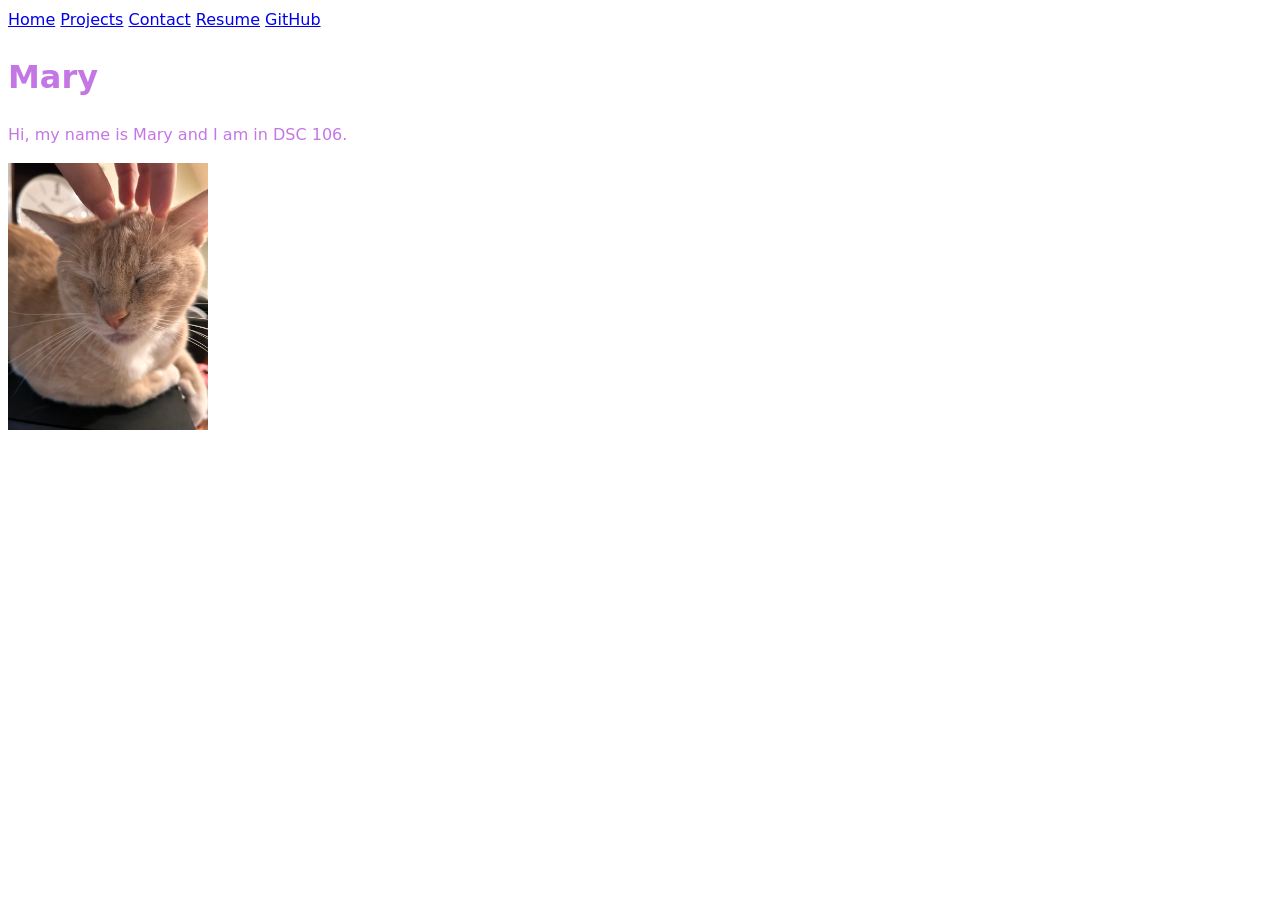
==== index.html @ 955954f8 "added pages" ====
<!DOCTYPE html>
<html lang="en">
<head>
    <meta charset="UTF-8">
    <meta name="viewport" content="width=device-width, initial-scale=1.0">
    <title>Mary: Personal site and portfolio</title>
    <link rel="stylesheet" href="style.css" />
</head>
<body>
    <nav>
        <a href="index.html">Home</a>
        <a href="projects/index.html">Projects</a>
        <a href="contact/index.html">Contact</a>
        <a href="CV/index.html">Resume</a>
        <a href="https://github.com/maryliusemail" target="_blank">GitHub</a>
    </nav>

    <h1>Mary</h1>

    <p>Hi, my name is Mary and I am in DSC 106.</p>

    <img
        width="200"
        src="images/cat.jpg"
        alt="This is a picture of my cat, Nugget"
    />
</body>
</html>
---- style.css ----
body {
  /* Set line height to 1.5 times the font size
	   and use the OS’s UI font as the website font
	 */
  font: 100%/1.5 system-ui;
  color: rgb(196, 118, 229);

}
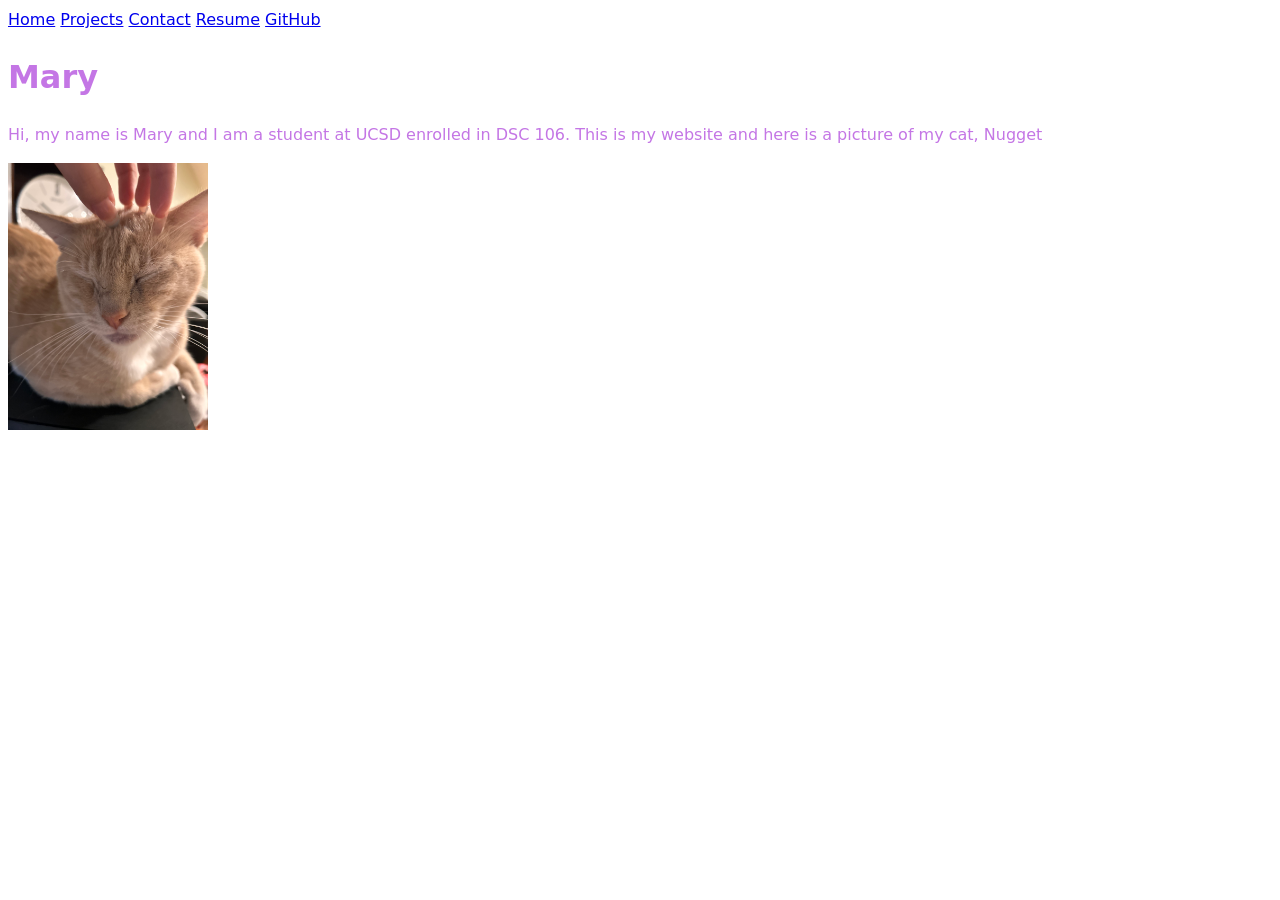
==== commit e52fa64e: "Update index.html" ====
--- a/index.html
+++ b/index.html
@@ -17,7 +17,7 @@
 
     <h1>Mary</h1>
 
-    <p>Hi, my name is Mary and I am in DSC 106.</p>
+    <p>Hi, my name is Mary and I am a student at UCSD enrolled in DSC 106. This is my website and here is a picture of my cat, Nugget</p>
 
     <img
         width="200"
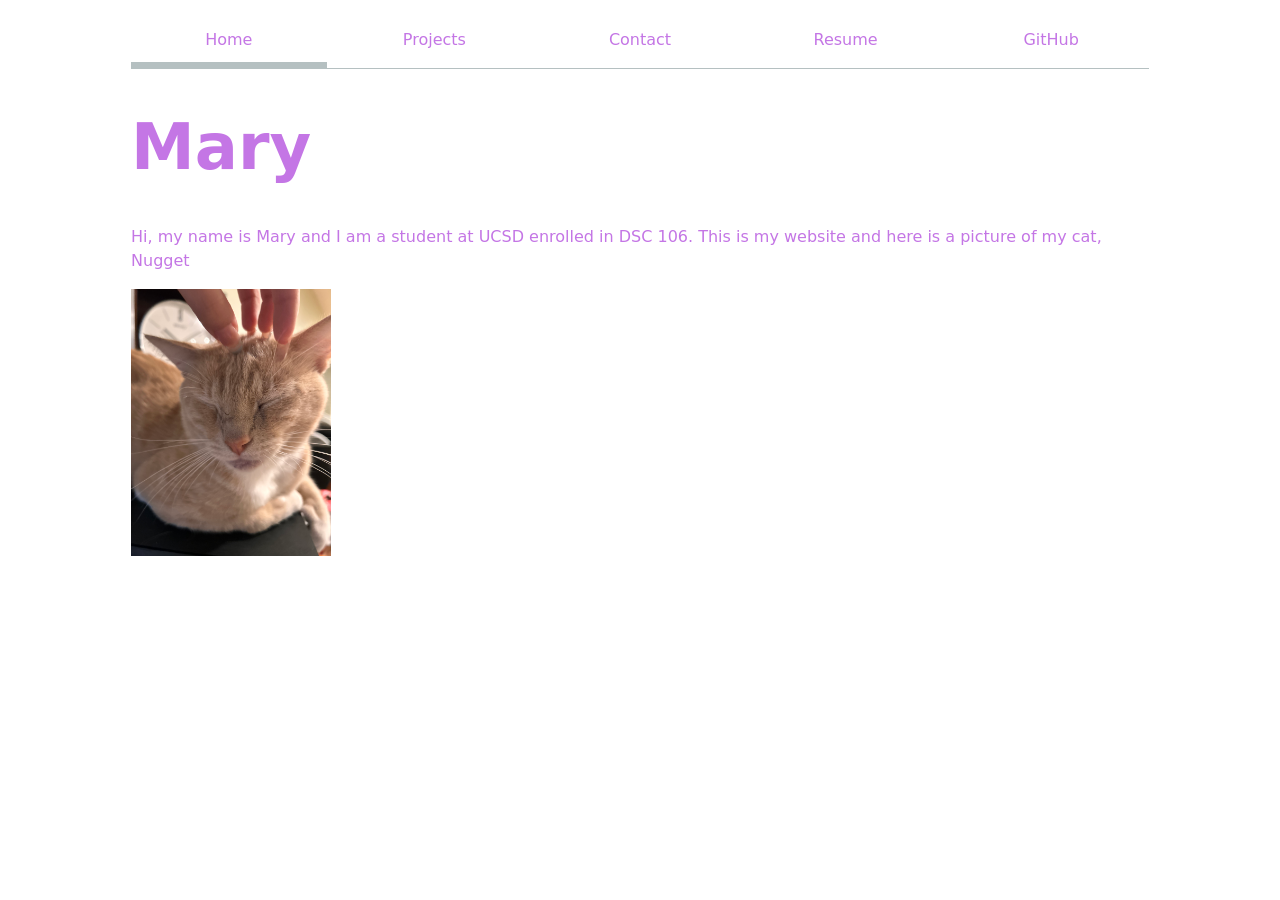
==== commit 1feb0c97: "lab 2 contents" ====
--- a/index.html
+++ b/index.html
@@ -8,11 +8,15 @@
 </head>
 <body>
     <nav>
-        <a href="index.html">Home</a>
-        <a href="projects/index.html">Projects</a>
-        <a href="contact/index.html">Contact</a>
-        <a href="CV/index.html">Resume</a>
-        <a href="https://github.com/maryliusemail" target="_blank">GitHub</a>
+  
+        <ul>     
+        <li> <a class = "current" href="index.html">Home </a> </li>
+        <li> <a href="projects/index.html">Projects </a> </li>
+        <li> <a  href="contact/index.html">Contact </a> </li>
+        <li> <a   href="CV/index.html">Resume</a> </li>
+        <li> <a   href="https://github.com/maryliusemail" target="_blank">GitHub</a> </li>
+        </ul>
+
     </nav>
 
     <h1>Mary</h1>
--- a/style.css
+++ b/style.css
@@ -1,8 +1,192 @@
+html{
+  --color-accent: oklch(65% 50% 0);
+  accent-color: var(--color-accent);
+}
+
 body {
-  /* Set line height to 1.5 times the font size
-	   and use the OS’s UI font as the website font
-	 */
   font: 100%/1.5 system-ui;
   color: rgb(196, 118, 229);
+  margin: 0;
+  padding: 20px;
+  max-width: 100ch;
+  margin-inline: auto;
+  
+}
 
+img {
+  max-width: 100%;
+  height: auto;
+  
+}
+
+nav {
+  display: flex;
+  flex-wrap: wrap;
+  gap: 10px;
+  margin-bottom: 20px;
+  border-bottom-width: 1px;
+  border-bottom-style: solid;
+  border-bottom-color: oklch(80% 3% 200);
+}
+a{
+  flex: 1;
+  text-decoration: none;
+  color: inherit;
+  text-align: center;
+  padding: 0.5em;
+  padding-bottom: 10px;
+  
+}
+
+a:hover{
+  border-bottom-width: 0.4em;
+  border-bottom-style: solid;
+  border-bottom-color: var(--color-accent);
+  background-color: oklch(from var(--color-accent) 95% 5% h)
+}
+a.current{
+  border-bottom-width: 0.4em;
+  border-bottom-style: solid;
+  border-bottom-color: oklch(80% 3% 200);
+ 
+  
+}
+
+ul{
+  display: contents;
+}
+
+li{
+  display: contents;
+}
+
+
+form {
+  display: grid;
+  grid-template-columns: auto 1fr;
+  gap: 1em;
+
+}
+
+label {
+  display: grid;
+  grid-template-columns: subgrid;
+  grid-column: 1 / -1;
+}
+
+button {
+  grid-column: 1 / -1;
+  justify-self: start;
+}
+
+.projects {
+  display: grid;
+  grid-template-columns: repeat(auto-fill, minmax(15em, 1fr));
+  gap: 1em;
+}
+article{
+  display: grid;
+  grid-template-rows: subgrid;
+  grid-row: span 3;
+  gap: 1em;
+}
+
+article h2 {
+  margin: 0;
+}
+
+input,
+textarea,
+button {
+  font: inherit;
+}
+
+
+h1{
+  font-size: 400%;
+}
+
+h1, h2, h3, h4, h5, h6 {
+  line-height: 1.1;
+  text-wrap: balance;
+}
+/* input {
+  max-width: 100%;
+  width: 200px;
+  font: inherit;
+  display: block;
+  width: 100%;
+  box-sizing: border-box;
+  margin-block: 1px;
+  
+}
+textarea{
+  max-width: 100%;
+  width: 200px;
+  font: inherit;
+  display: block;
+  width: 100%;
+  box-sizing: border-box;
+  margin-block: 1px;
+
+}
+
+button{
+  font: inherit;
+  display: block;
+  width: 100%;
+  box-sizing: border-box;
+  margin-block: 40px;
+} */
+
+
+.cv section {
+  margin-block: 2rem;
+}
+
+.cv section h2 {
+  font-size: 1.5rem;
+  border-bottom: 2px solid oklch(80% 3% 200);
+  padding-bottom: 0.25em;
+  margin-bottom: 1rem;
+}
+
+.cv article {
+  margin-bottom: 1.5rem;
+  padding: 1rem;
+  border: 1px solid oklch(85% 3% 200);
+  border-radius: 0.75rem;
+  background-color: oklch(98% 0.01 0);
+}
+
+.cv article h3 {
+  margin: 0;
+  font-size: 1.1rem;
+}
+
+.cv time {
+  color: #666;
+  font-style: italic;
+}
+
+.cv p {
+  margin: 0.4rem 0;
+}
+
+.cv ul {
+  padding-left: 1.25rem;
+}
+
+.cv li {
+  margin-bottom: 0.35rem;
+}
+
+.cv h1 {
+  font-size: 3rem;
+  margin-bottom: 0.2em;
+}
+
+.cv > p:first-of-type {
+  color: #666;
+  margin-top: 0;
 }
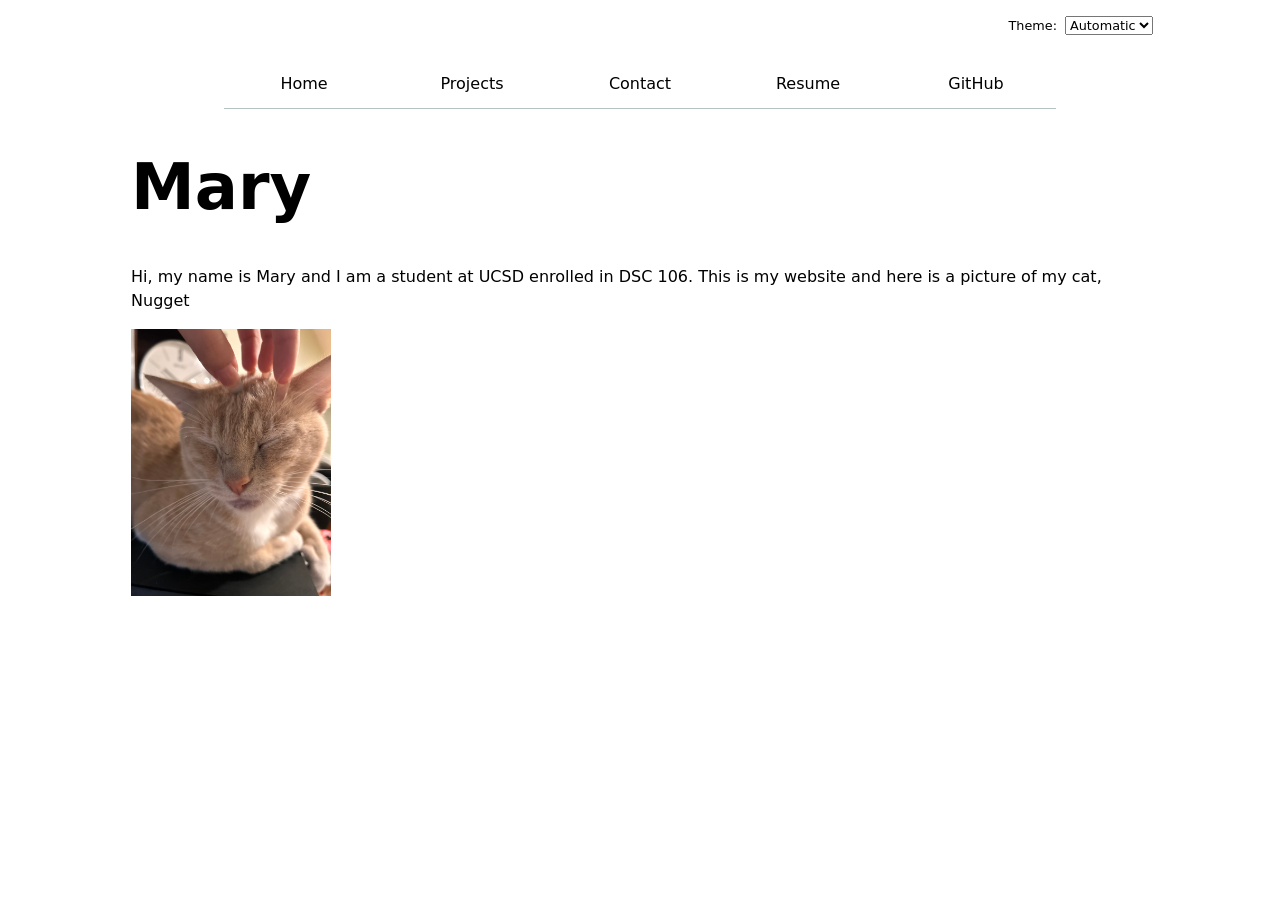
==== commit a2f91014: "lab3" ====
--- a/index.html
+++ b/index.html
@@ -5,19 +5,10 @@
     <meta name="viewport" content="width=device-width, initial-scale=1.0">
     <title>Mary: Personal site and portfolio</title>
     <link rel="stylesheet" href="style.css" />
+    <script type="module" src="global.js"></script>
 </head>
 <body>
-    <nav>
-  
-        <ul>     
-        <li> <a class = "current" href="index.html">Home </a> </li>
-        <li> <a href="projects/index.html">Projects </a> </li>
-        <li> <a  href="contact/index.html">Contact </a> </li>
-        <li> <a   href="CV/index.html">Resume</a> </li>
-        <li> <a   href="https://github.com/maryliusemail" target="_blank">GitHub</a> </li>
-        </ul>
 
-    </nav>
 
     <h1>Mary</h1>
 
--- a/style.css
+++ b/style.css
@@ -1,15 +1,21 @@
 html{
   --color-accent: oklch(65% 50% 0);
+  --border-color: oklch(50% 10% 200 / 40%);
   accent-color: var(--color-accent);
+}
+
+html {
+  color-scheme: light dark;
 }
 
 body {
   font: 100%/1.5 system-ui;
-  color: rgb(196, 118, 229);
+  color: canvastext;
   margin: 0;
-  padding: 20px;
+  padding: 4rem 20px 20px;
   max-width: 100ch;
   margin-inline: auto;
+  position: relative;
   
 }
 
@@ -21,20 +27,22 @@
 
 nav {
   display: flex;
-  flex-wrap: wrap;
-  gap: 10px;
-  margin-bottom: 20px;
+  justify-content: center;
+  align-items: center;
+  gap: 1.5rem;
+  width: min(52rem, 100%);
+  margin: 0 auto 2rem;
   border-bottom-width: 1px;
   border-bottom-style: solid;
-  border-bottom-color: oklch(80% 3% 200);
+  border-bottom-color: var(--border-color);
 }
 a{
-  flex: 1;
+  flex: 0 1 9rem;
   text-decoration: none;
   color: inherit;
   text-align: center;
-  padding: 0.5em;
-  padding-bottom: 10px;
+  padding: 0.5em 0;
+  padding-bottom: 0.75rem;
   
 }
 
@@ -42,12 +50,12 @@
   border-bottom-width: 0.4em;
   border-bottom-style: solid;
   border-bottom-color: var(--color-accent);
-  background-color: oklch(from var(--color-accent) 95% 5% h)
+  background-color: color-mix(in oklch, var(--color-accent), canvas 85%);
 }
 a.current{
   border-bottom-width: 0.4em;
   border-bottom-style: solid;
-  border-bottom-color: oklch(80% 3% 200);
+  border-bottom-color: var(--border-color);
  
   
 }
@@ -76,7 +84,7 @@
 
 button {
   grid-column: 1 / -1;
-  justify-self: start;
+
 }
 
 .projects {
@@ -97,8 +105,29 @@
 
 input,
 textarea,
-button {
-  font: inherit;
+button,
+select {
+  font: inherit;
+}
+
+.color-scheme {
+  position: absolute;
+  top: 1rem;
+  right: 1rem;
+  display: inline-flex;
+  align-items: center;
+  gap: 0.5rem;
+  width: auto;
+  max-width: max-content;
+  grid-template-columns: none;
+  grid-column: auto;
+  font-size: 80%;
+  z-index: 1;
+}
+
+.color-scheme select {
+  width: auto;
+  flex: 0 0 auto;
 }
 
 
@@ -146,7 +175,7 @@
 
 .cv section h2 {
   font-size: 1.5rem;
-  border-bottom: 2px solid oklch(80% 3% 200);
+  border-bottom: 2px solid var(--border-color);
   padding-bottom: 0.25em;
   margin-bottom: 1rem;
 }
@@ -154,9 +183,9 @@
 .cv article {
   margin-bottom: 1.5rem;
   padding: 1rem;
-  border: 1px solid oklch(85% 3% 200);
+  border: 1px solid var(--border-color);
   border-radius: 0.75rem;
-  background-color: oklch(98% 0.01 0);
+  background-color: color-mix(in oklch, canvas, var(--color-accent) 8%);
 }
 
 .cv article h3 {
@@ -165,7 +194,7 @@
 }
 
 .cv time {
-  color: #666;
+  color: color-mix(in oklch, canvastext, canvas 45%);
   font-style: italic;
 }
 
@@ -187,6 +216,6 @@
 }
 
 .cv > p:first-of-type {
-  color: #666;
+  color: color-mix(in oklch, canvastext, canvas 45%);
   margin-top: 0;
-}+}
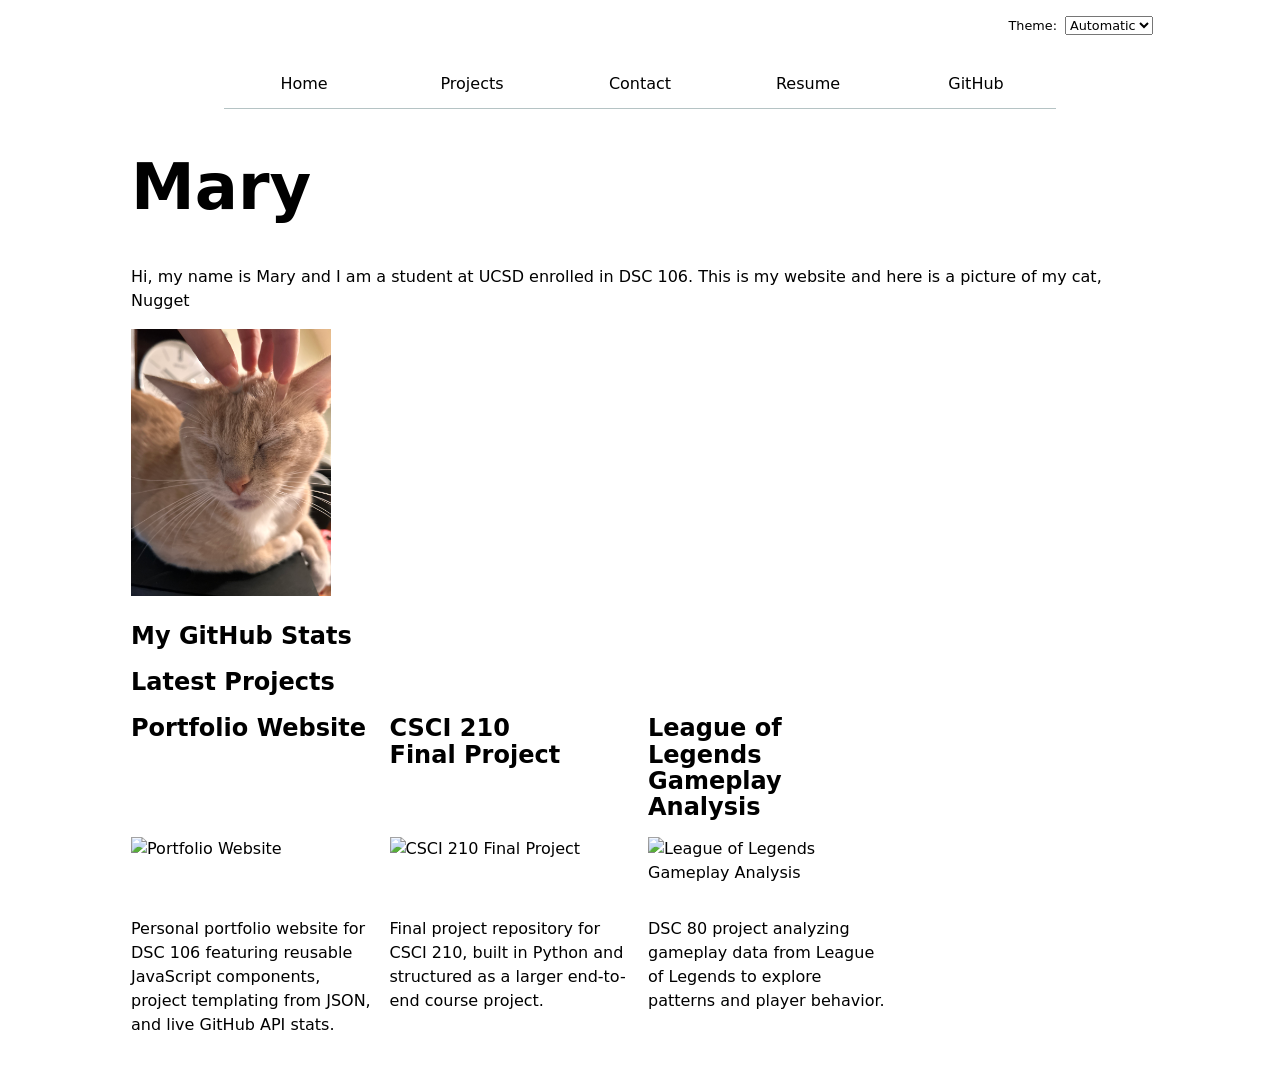
==== commit da9494f4: "lab 4" ====
--- a/index.html
+++ b/index.html
@@ -6,10 +6,9 @@
     <title>Mary: Personal site and portfolio</title>
     <link rel="stylesheet" href="style.css" />
     <script type="module" src="global.js"></script>
+    <script type="module" src="index.js"></script>
 </head>
 <body>
-
-
     <h1>Mary</h1>
 
     <p>Hi, my name is Mary and I am a student at UCSD enrolled in DSC 106. This is my website and here is a picture of my cat, Nugget</p>
@@ -19,5 +18,11 @@
         src="images/cat.jpg"
         alt="This is a picture of my cat, Nugget"
     />
+
+    <h2>My GitHub Stats</h2>
+    <div id="profile-stats"></div>
+
+    <h2>Latest Projects</h2>
+    <div class="projects"></div>
 </body>
-</html>+</html>
--- a/style.css
+++ b/style.css
@@ -91,6 +91,26 @@
   display: grid;
   grid-template-columns: repeat(auto-fill, minmax(15em, 1fr));
   gap: 1em;
+}
+
+#profile-stats dl {
+  display: grid;
+  grid-template-columns: repeat(4, 1fr);
+  gap: 0.5rem 1rem;
+  margin: 0 0 2rem;
+}
+
+#profile-stats dt {
+  grid-row: 1;
+  font-size: 0.85rem;
+  text-transform: uppercase;
+  color: color-mix(in oklch, canvastext, canvas 45%);
+}
+
+#profile-stats dd {
+  grid-row: 2;
+  margin: 0;
+  font-size: 2rem;
 }
 article{
   display: grid;
